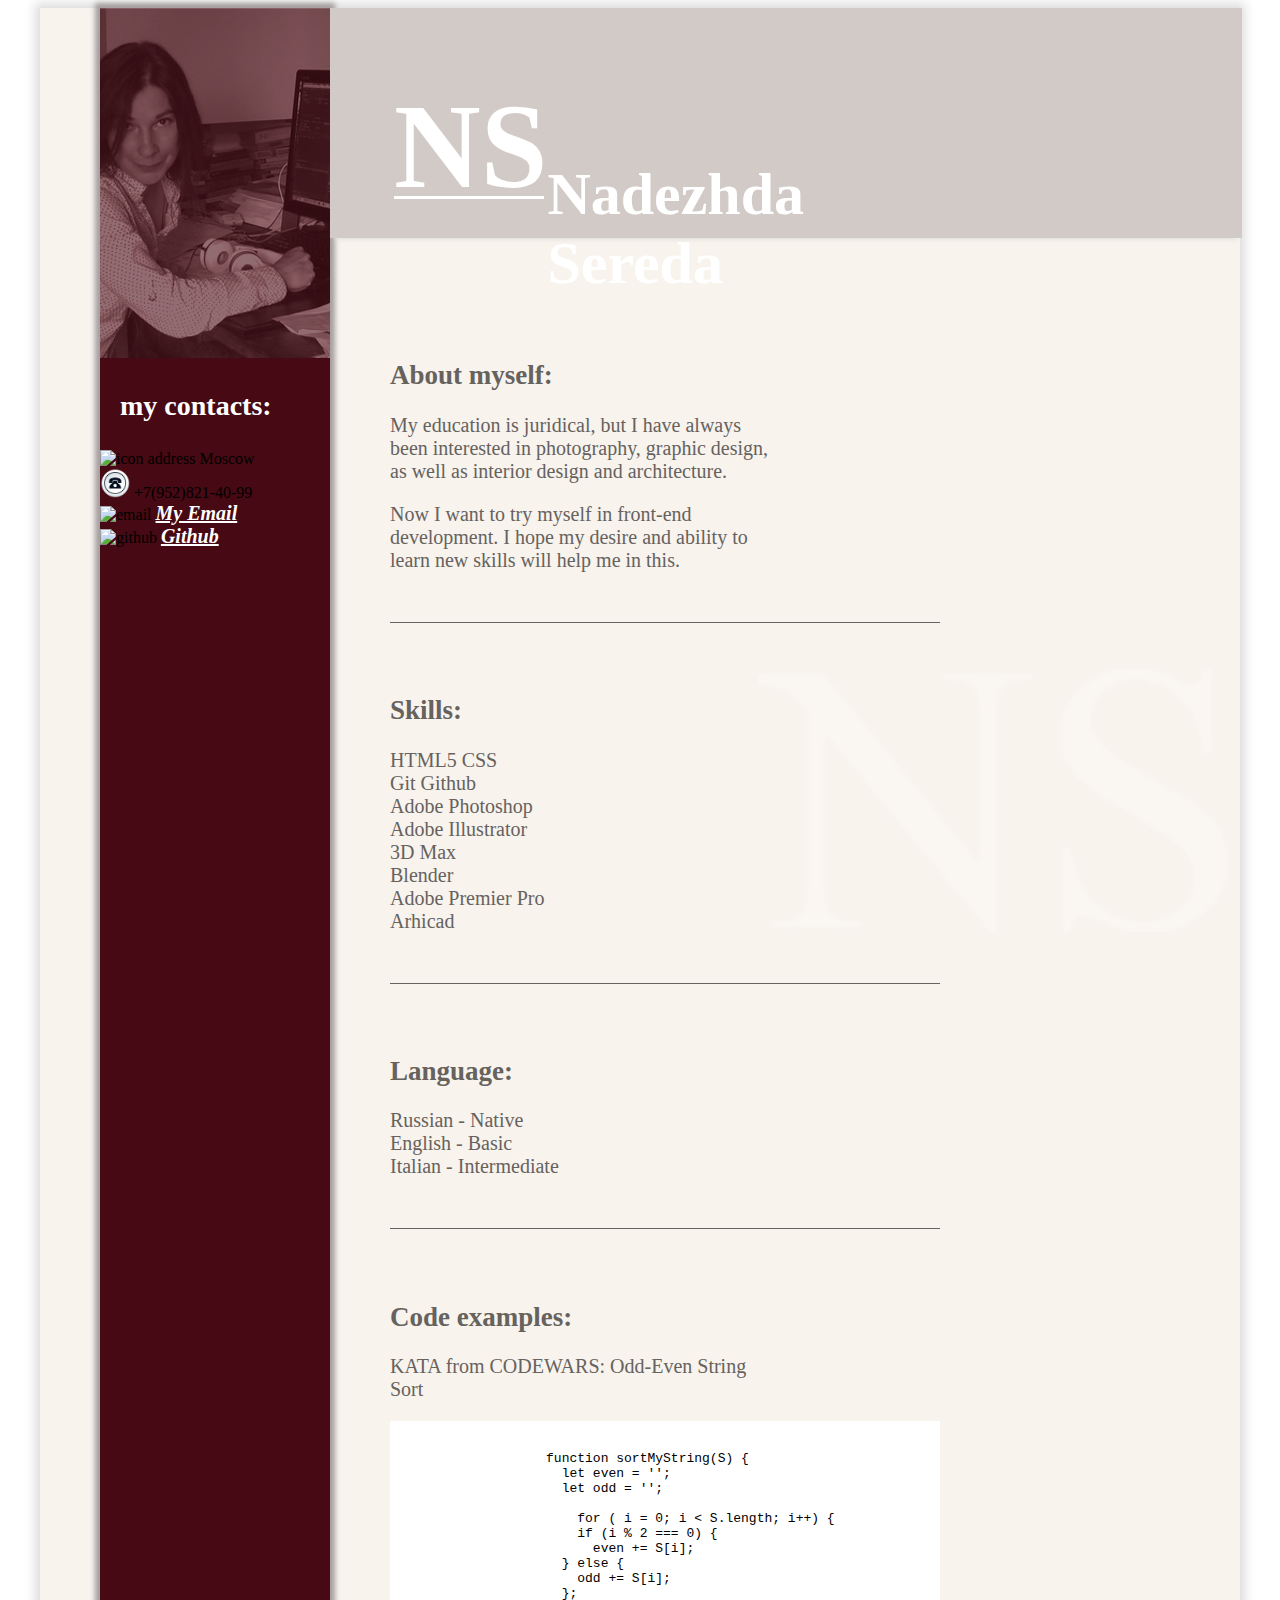
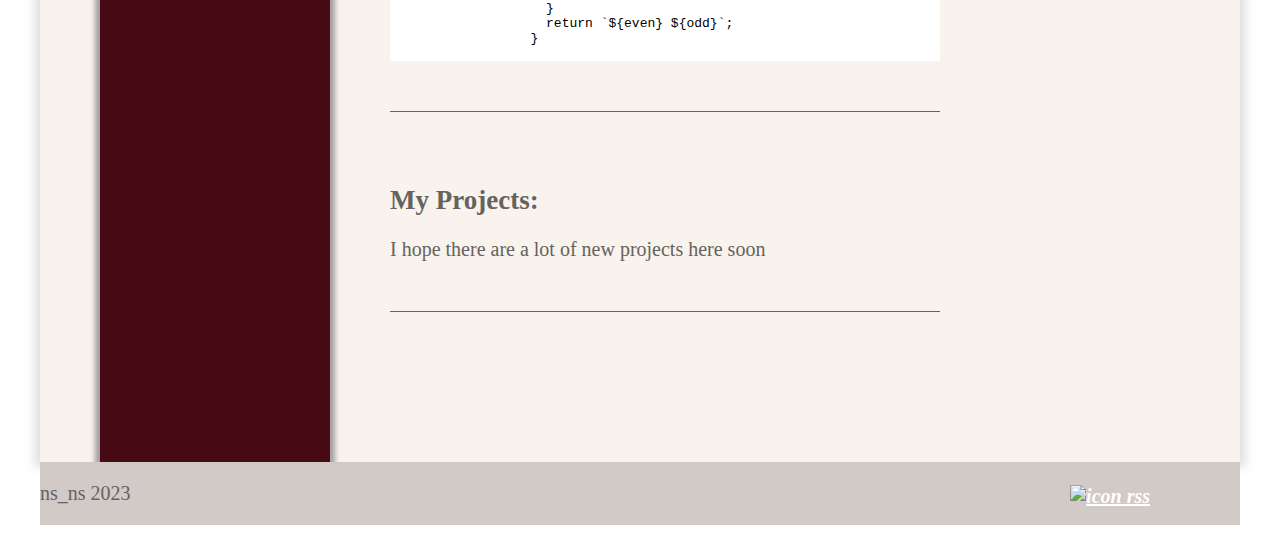
==== my cv/index.html @ 18938f0e "feat: add file" ====
<!DOCTYPE html>
<html lang="en">
  <head>
    <meta charset="UTF-8">
    <meta name="viewport" content="width=device-width, initial-scale=1.0">
    <title>Curriculum vitae</title>
    <link href="./style/style.css" rel="stylesheet">
  </head>
  <body class="body">
    <div class="wrapper">
      <img class="background-img" src="./images/ns.png" alt="initials">
      <section class="asaid">
        <div class="image">
          <img src="./images/my_photo.jpg" alt="photo" width="230" height="350">
        </div>
        <div class="contacts">
          <h3>my contacts:</h3>
        </div>
          <div class="button-group">
            <div class="contact-button">
              <img class="icon-contacts" src="./icons/icon_address.png" alt="icon address" width="30">
              <span class="icon-link">Moscow</span>
            </div>
            <div class="contact-button">
              <img class="icon-contacts" src="./icons/icon_phone.png" alt="icon phone" width="30">
              <span class="icon-link">+7(952)821-40-99</span>
            </div>
            <div class="contact-button">
              <img class="icon-contacts" src="./icons/icon_email.png"  alt="email" width="30">
              <a class="icon-link" href="mailto:q8523610@gmail.com">My Email</a>
            </div>
            <div class="contact-button">
              <img class="icon-contacts" src="./icons/icon_github.png" alt="github" width="30">
              <a class="icon-link" href="https://github.com/Nadya-Sereda">Github</a>
            </div>
          </div>
      </section>
      <div class="container__content">
        <section class="header">
          <div class="container__header">
            <div class="logo">
              <span class="initial">NS</span>
              <hr class="line">
            </div>
            <div class="title">
              <h1>Nadezhda Sereda</h1>
            </div>
          </div>
        </section>
        <section class="description">
          <div class="about-myself" id="about">
            <h2>About myself:</h2>
              <p>
                My education is juridical, but I have always been interested
                in photography, graphic design, as well as
                interior design and architecture.
              </p>
              <p>
                Now I want to try myself in front-end development.
                I hope my desire and ability to learn new skills will help
                me in this.
              </p>
            <hr class="description-line">
          </div>
          <div class="skills" id="skills">
            <h2>Skills:</h2>
              <ul>
                <li>HTML5 CSS</li>
                <li>Git Github</li>
                <li>Adobe Photoshop</li>
                <li>Adobe Illustrator</li>
                <li>3D Max</li>
                <li>Blender</li>
                <li>Adobe Premier Pro</li>
                <li>Arhicad</li>
              </ul>
            <hr class="description-line">
          </div>
          <div class="language" id="language">
            <h2>Language:</h2>
              <ul>
                <li> Russian - Native</li>
                <li>English - Basic</li>
                <li>Italian - Intermediate</li>
              </ul>
            <hr class="description-line">
          </div>
          <div class="example-code" id="example-code">
            <h2>Code examples:</h2>
              <p class="example-code__name">KATA from CODEWARS: Odd-Even String Sort</p>
              <div class="example-code__container">
                <code class="example-code__code">
                  <pre>


                    function sortMyString(S) {
                      let even = '';
                      let odd = '';
                    
                        for ( i = 0; i < S.length; i++) {
                        if (i % 2 === 0) {
                          even += S[i];
                      } else {
                        odd += S[i];
                      };
                    }
                    return `${even} ${odd}`;
                  }
                </pre>
              </code>
            </div>
              <hr class="description-line">
          </div>
          <div class="projects" id="projects">
            <h2>My Projects:</h2>
            <a href=""></a>
              <p>I hope there are a lot of new projects here soon</p>
              <hr class="description-line">
          </div>
      </section>
      </div>
      </div>
      <footer class="footer">
          <p class="my-name">ns_ns 2023</p>
          <a class="rss"  href="https://rs.school/">
            <img src="./icons/rss_1.png."  alt="icon rss" width="50">
          </a>
      </footer>
  </body>
</html>
---- my cv/style/style.css ----
.body {
  background-color: #ffffff; 
  max-width: 100%;	
  }
  
.wrapper {
  display: flex;
  flex-direction: row;
  max-width: 1200px;
  margin: auto;
  background: src="./images/ns.png";
  background-color: #f8f3ed;
  box-shadow: 0 0 10px 5px rgba(221, 221, 221, 1);
}

.background-img {
  position: absolute;
  top: 530px;
  left: 745px;
  opacity: 30%;
}

.container__content
  
.container__header {
  display: flex;
  flex-direction: row;
  justify-content: space-between;
  background-color: #d2cac6; 
  width: 912px; 
  height: 230px;
  box-shadow: 0 6px 5px -5px rgba(221, 221, 221, 1);
}

.logo {
  display:flex;
  flex-direction: column;
  margin-top: 50px;
}

a {
  color: #ffffff;
  font-family: times new roman, sans-serif;
  font-weight: bold; 
  font-style: italic;
  font-size: 20px;
}

.initial {  
  color: #ffffff;
  font-size: 120px;
  font-family: times new roman, serif;
  font-weight: bold;
  padding-left: 64px; 
  padding-top: 20px;
}

.line {
  width: 150px;
  height: 3px;
  border: none;
  background-color: #ffffff;
  margin-left: 64px;
  margin-top: -20px;
}

.title {
  margin-right: 307px;
  margin-top: 112px;
  font-family: times new roman, serif;
  font-size: 30px;
  font-weight: bold;
  color: #ffffff;
}

.asaid {
  display: flex;
  flex-direction: column;
  background-color: #470913;
  width: 230px;
  box-shadow: 0 0 5px 5px rgb(165, 159, 159);
  margin-left: 60px;
}

.image {
  opacity: 60%;
}

.image:hover {
  opacity: 100%;
  transition: .3s;
}

h3 {
  color: #ffffff;
  font-family: times new roman, sans-serif;
  font-weight: bold; 
  font-style: normal;
  font-size: 28px;
  margin-left: 20px;
}

.button-grupp {
  display: flex;
  flex-direction: column;
}

.button {
  display: flex;
  flex-direction: row;
  align-items: center;
  width: 230px;
  height: 35px;
  background-color: #967677;
  border: none;
  margin-bottom: 35px;
  padding-left: 20px;
  box-shadow: 0 0 6px 2px rgb(39, 32, 32);
}

.button:hover {
  transform: scale(1.1)
}

.button__span {
  color: #ffffff;
  font-family: times new roman, sans-serif;
  font-weight: bold; 
  font-style: italic;
  font-size: 20px;
  padding-left: 20px;
}

.description {
  display: flex;
  flex-direction: column;
  width: 390px;
  margin-left: 60px;
  margin-bottom: 100px;
  margin-top: 100px;
}

.description-line {
  width: 550px;
  height: 1px;
  border: none;
  background-color: #66625e;
  margin-bottom: 50px;
  margin-top: 50px;
}

h2 {
  color: #66625e;
  font-family: times new roman, serif;
  font-size: 27px;
  font-weight: bold;
}

p {
  color: #66625e;
  font-family: times new roman, serif;
  font-size: 20px;
}

ul {
  padding-left: 0;
}

li {
  color: #66625e;
  list-style: none;
  font-family: times new roman, serif;
  font-size: 20px;
}

.example-code__container {
  width: 550px;
  background-color: #ffffff;
}

.footer { 
  display: flex;
  flex-direction: row;
  justify-content: space-between;
  position: relative;
  max-width: 1200px;
  margin: auto;
  background-color: #d2cac6; 
}

.github {
  color: #ffffff;
  font-family: times new roman, sans-serif;
  font-weight: bold; 
  font-style: normal;
  font-size: 26px;
  text-decoration: none;
  margin-left: 122px;
}
 
.rss {
  position: absolute;
  right: 90px;
  bottom: 17px;
}
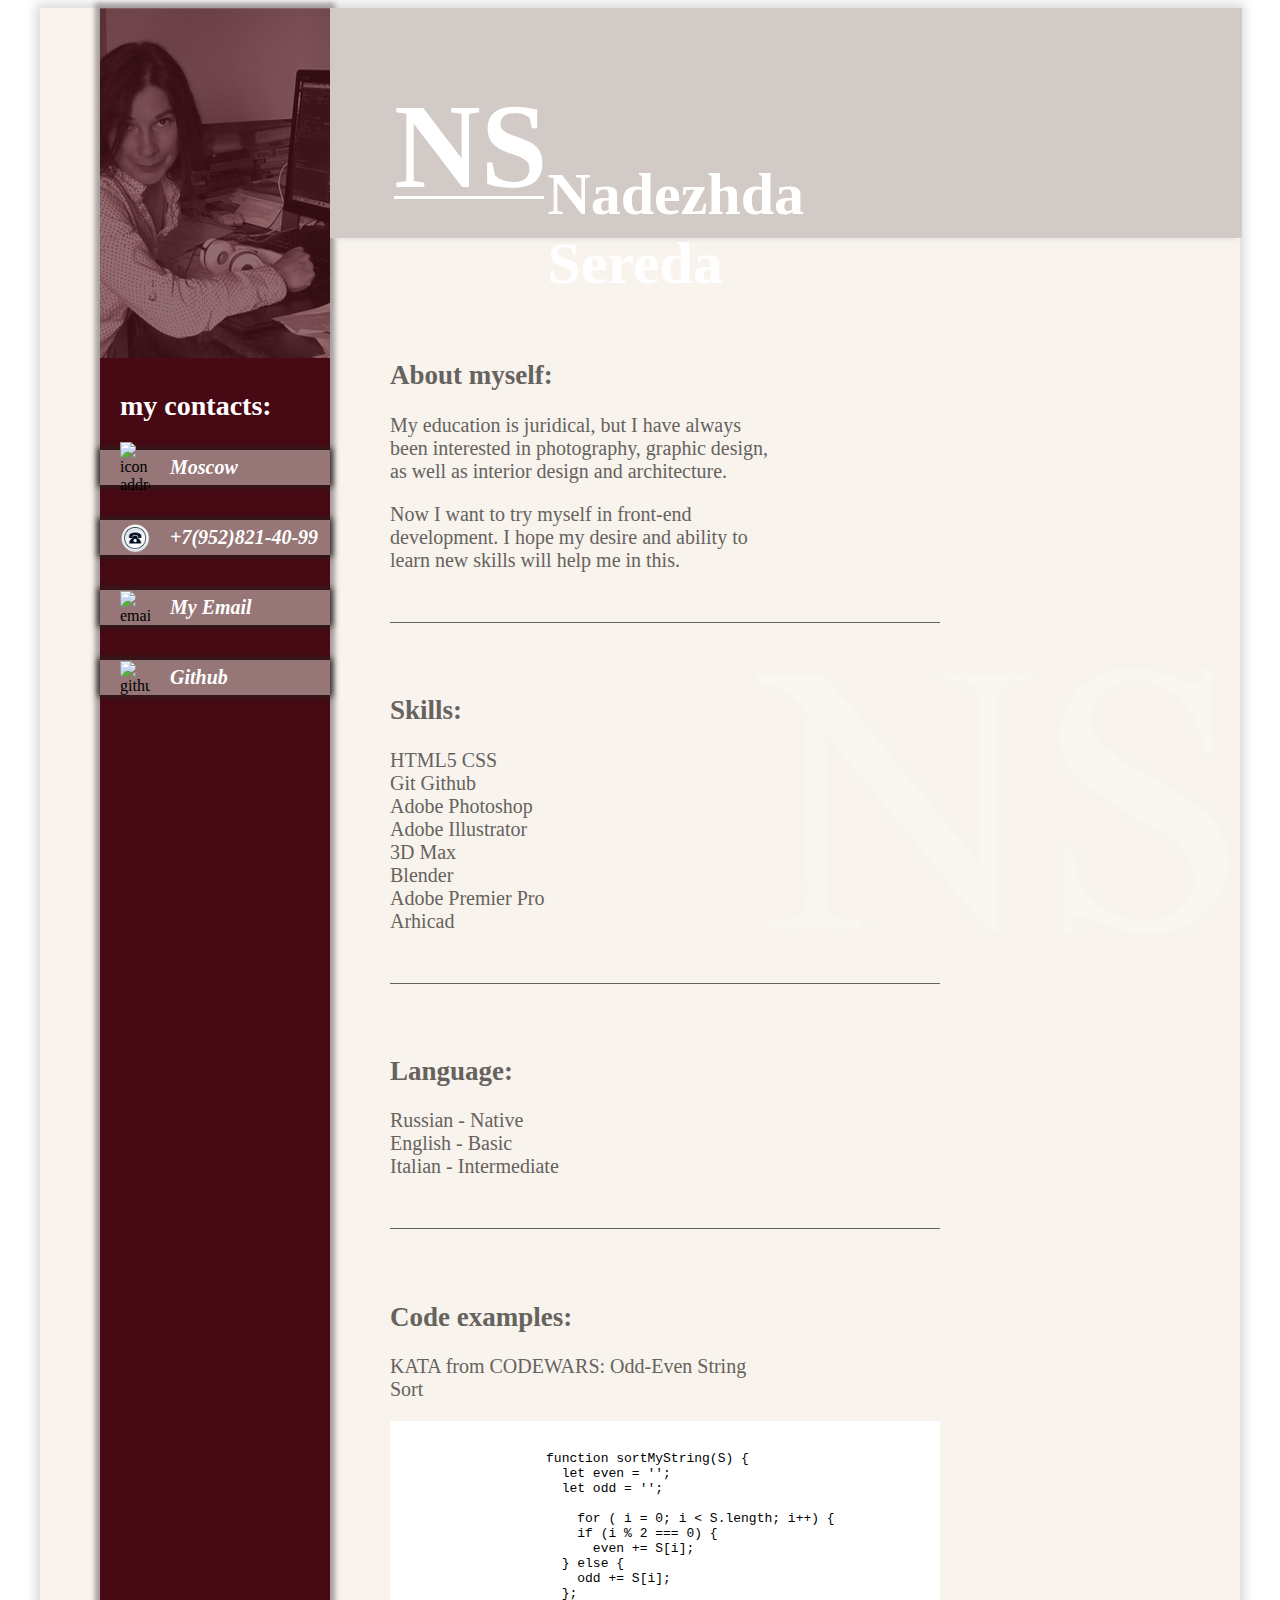
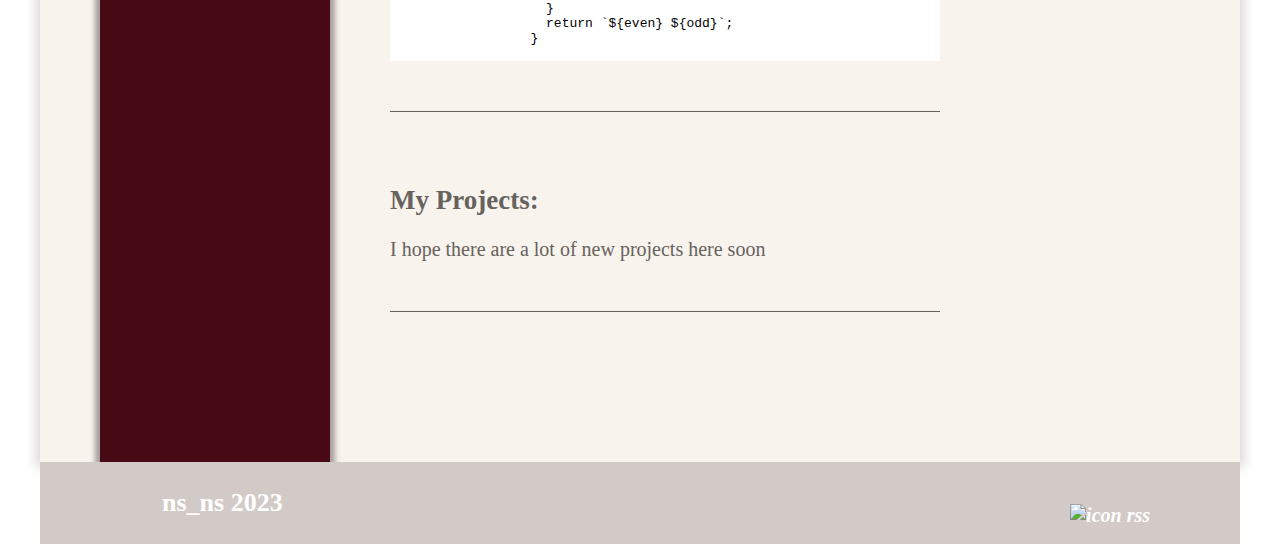
==== commit 35cdcf0c: "fix; add social links" ====
--- a/my cv/index.html
+++ b/my cv/index.html
@@ -113,7 +113,7 @@
           </div>
           <div class="projects" id="projects">
             <h2>My Projects:</h2>
-            <a href=""></a>
+            <a href="https://Nadya-Sereda.github.io/rsschool-cv/cv"></a>
               <p>I hope there are a lot of new projects here soon</p>
               <hr class="description-line">
           </div>
@@ -127,4 +127,4 @@
           </a>
       </footer>
   </body>
-</html>+</html>
--- a/my cv/style/style.css
+++ b/my cv/style/style.css
@@ -8,7 +8,7 @@
   flex-direction: row;
   max-width: 1200px;
   margin: auto;
-  background: src="./images/ns.png";
+  background-image: url("./images/ns.png");
   background-color: #f8f3ed;
   box-shadow: 0 0 10px 5px rgba(221, 221, 221, 1);
 }
@@ -39,6 +39,7 @@
 }
 
 a {
+  text-decoration: none;
   color: #ffffff;
   font-family: times new roman, sans-serif;
   font-weight: bold; 
@@ -100,29 +101,30 @@
   margin-left: 20px;
 }
 
-.button-grupp {
-  display: flex;
-  flex-direction: column;
-}
-
-.button {
+.button-group {
+  display: flex;
+  flex-direction: column;
+}
+
+.contact-button {
   display: flex;
   flex-direction: row;
   align-items: center;
-  width: 230px;
+  width: 210px;
   height: 35px;
   background-color: #967677;
   border: none;
   margin-bottom: 35px;
   padding-left: 20px;
   box-shadow: 0 0 6px 2px rgb(39, 32, 32);
-}
-
-.button:hover {
+  cursor: pointer;
+}
+
+.contact-button:hover {
   transform: scale(1.1)
 }
 
-.button__span {
+.icon-link {
   color: #ffffff;
   font-family: times new roman, sans-serif;
   font-weight: bold; 
@@ -188,7 +190,7 @@
   background-color: #d2cac6; 
 }
 
-.github {
+.my-name {
   color: #ffffff;
   font-family: times new roman, sans-serif;
   font-weight: bold; 
@@ -202,4 +204,4 @@
   position: absolute;
   right: 90px;
   bottom: 17px;
-}+}
